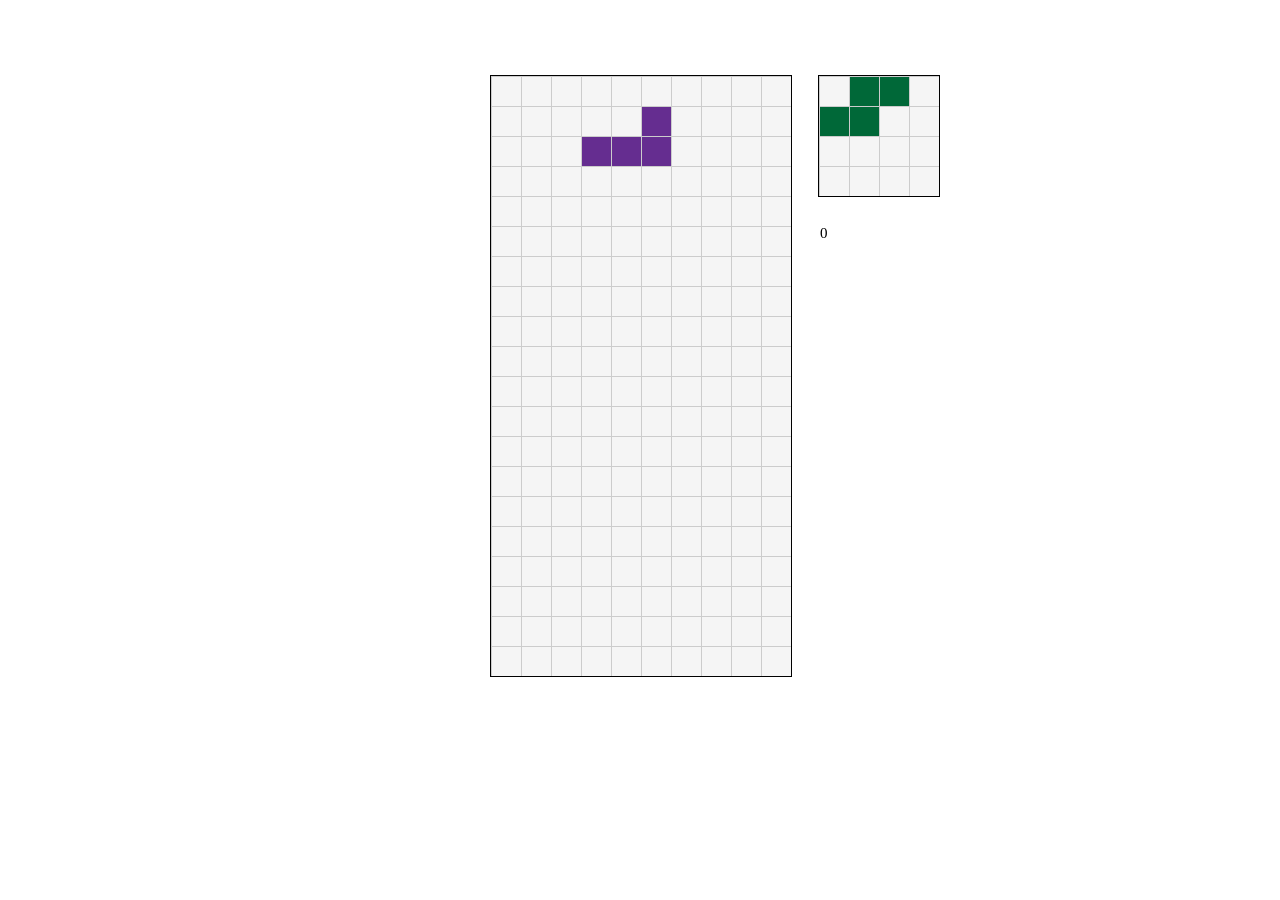
==== index.html @ b2a4dcf6 "Brick game" ====
<!DOCTYPE html>
<html lang="en">
<head>
  <meta charset="utf-8">
  <title>Brick Game</title>
</head>
<style>
  :root {
    --cell-size: 2;
    --row-count: 20;
    --col-count: 10;
  }

  html {
    font-size: 15px;
  }

  .main {
    margin: 5em auto;
    box-sizing: content-box;
    position: relative;
    width: calc(var(--cell-size) * var(--col-count) * 1em);
    height: calc(var(--cell-size) * var(--row-count) * 1em);
    padding: 0 calc(var(--cell-size) * 5em);
  }

  .playfield {
    background: #eeeeee;
    position: absolute;
    border: 1px solid black;
    top: 0;
    display: flex;
    flex-wrap: wrap;
    align-content: flex-start;
    left: calc(50% - var(--cell-size) * var(--col-count) / 2 * 1em);
    width: calc(var(--cell-size) * var(--col-count) * 1em);
    height: calc(var(--cell-size) * var(--row-count) * 1em);
  }

  .preview {
    background: #eeeeee;
    position: absolute;
    border: 1px solid black;
    display: flex;
    flex-wrap: wrap;
    align-content: flex-start;
    top: 0;
    right: 0;
    width: calc(var(--cell-size) * 4em);
    height: calc(var(--cell-size) * 4em);
  }

  .cell {
    box-sizing: border-box;
    border: 1px solid #ccc;
    border-right: none;
    border-bottom: none;
    background: #eeeeee;
    width: calc(var(--cell-size) * 1em);
    height: calc(var(--cell-size) * 1em);
  }

  .cell.color-0 {
    background: #f5f5f5;
  }

  .cell.color-1 {
    background: #AA0000;
  }

  .cell.color-2 {
    background: #603813;
  }

  .cell.color-3 {
    background: #ba690b
  }

  .cell.color-4 {
    background: #652D90
  }

  .cell.color-5 {
    background: #006838;
  }

  .cell.color-6 {
    background: #a19123;
  }

  .cell.color-7 {
    background: #2B388F;
  }

  .score {
    position: absolute;
    right: 0;
    top: calc(var(--cell-size) * 5em);
    width: calc(var(--cell-size) * 4em);
    height: 1em;
  }

  .menu {
    display: none;
    background: rgba(238, 238, 238, 0.8);
    position: absolute;
    border: 1px solid black;
    top: 0;
    left: calc(50% - var(--cell-size) * var(--col-count) / 2 * 1em);
    width: calc(var(--cell-size) * var(--col-count) * 1em);
    height: calc(var(--cell-size) * var(--row-count) * 1em);
  }

  .menu.visible {
    display: block;
  }

  .menu .item {
    margin: 1em 0 2em;
    font-size: 1.5em;
    text-align: center;
    color: black;
  }

  .menu .item.selected {
    color: blue;
  }
</style>
<body>
<div class="main">
  <div class="playfield"></div>
  <div class="preview"></div>
  <div class="score"></div>
  <div class="menu"></div>
</div>
<script src="./index.js"></script>
</body>
</html>
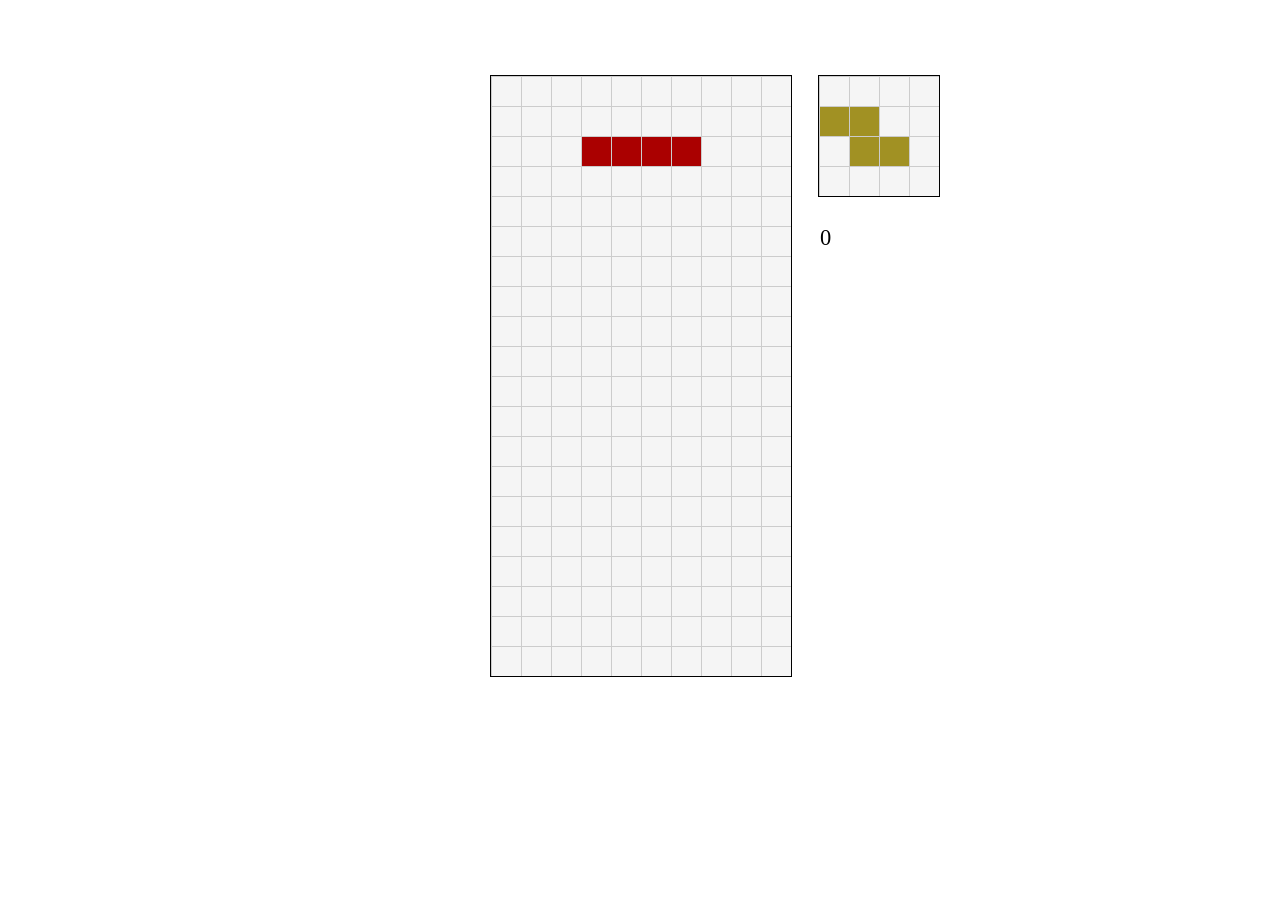
==== commit e8cb95ca: "Visual improvements" ====
--- a/index.html
+++ b/index.html
@@ -92,12 +92,16 @@
     background: #2B388F;
   }
 
-  .score {
+  .info {
     position: absolute;
     right: 0;
     top: calc(var(--cell-size) * 5em);
     width: calc(var(--cell-size) * 4em);
-    height: 1em;
+    height: 2em;
+  }
+
+  .score {
+    font-size: 1.5em;
   }
 
   .menu {
@@ -130,7 +134,7 @@
 <div class="main">
   <div class="playfield"></div>
   <div class="preview"></div>
-  <div class="score"></div>
+  <div class="info"><div class="score"></div></div>
   <div class="menu"></div>
 </div>
 <script src="./index.js"></script>
